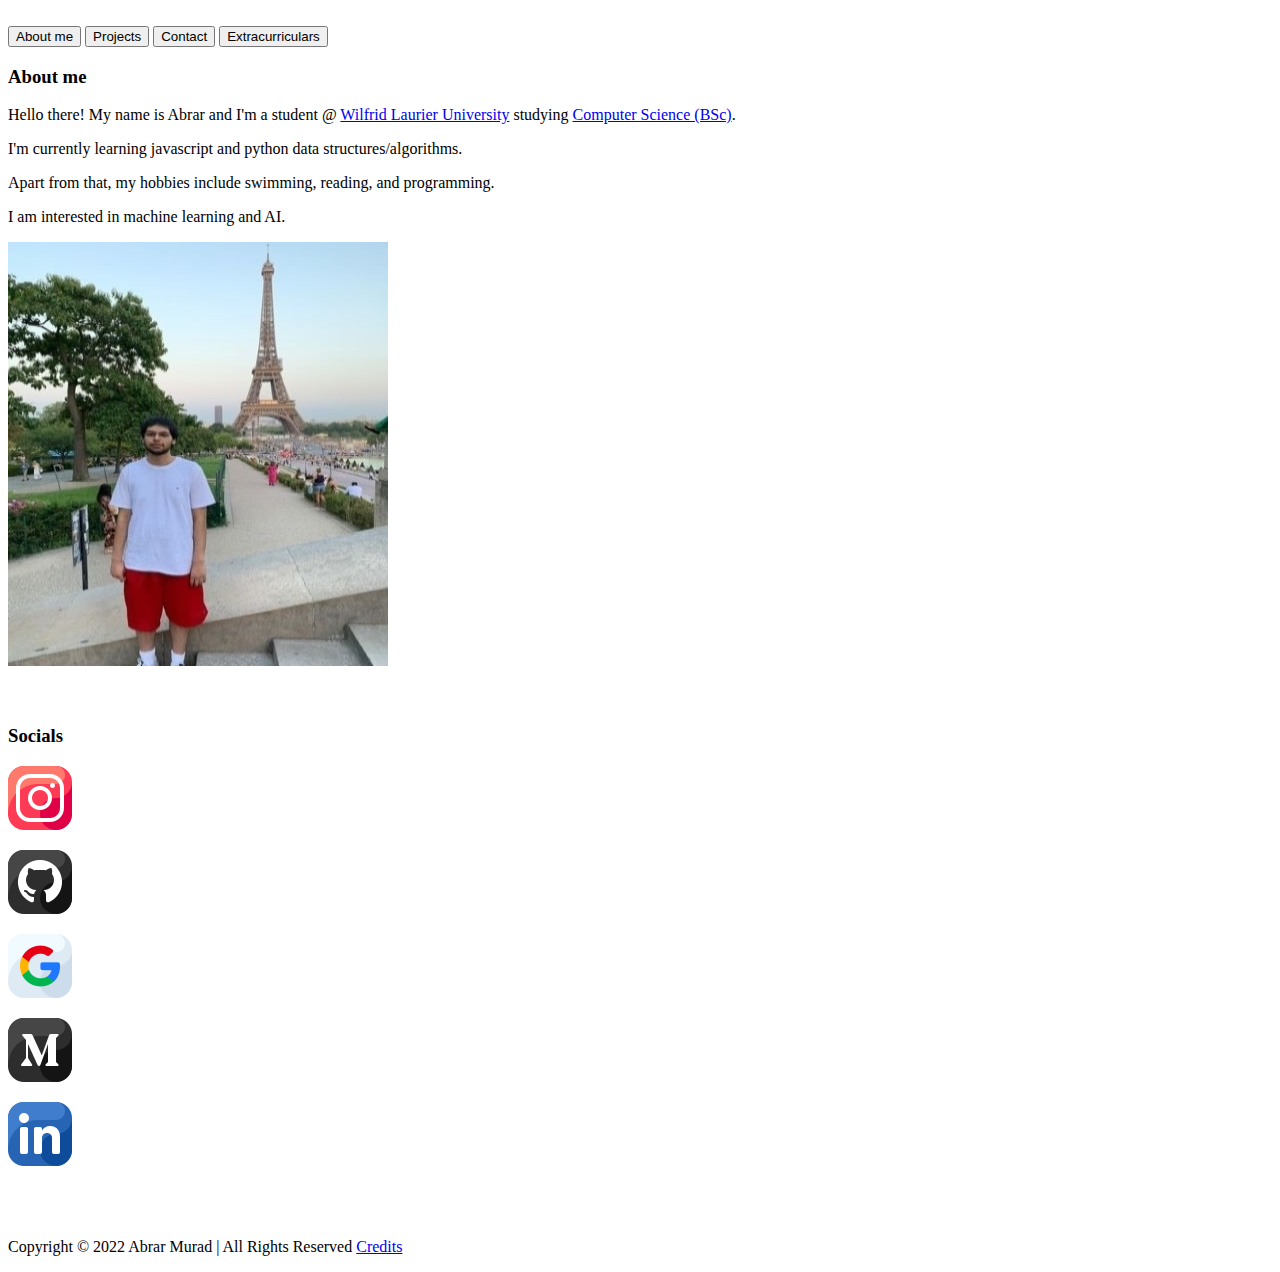
==== index.html @ df9f4e46 "first commit" ====
<!DOCTYPE html>
<html lang="en">
    <head>
        <meta charset="UTF-8" />
        <meta http-equiv="X-UA-Compatible" content="IE=edge" />
        <meta name="viewport" content="width=device-width, initial-scale=1.0" />
        <title>About me</title>
        <link rel="stylesheet" href="./css/styles.css" />
        <link
            rel="stylesheet"
            href="https://fonts.googleapis.com/css?family=Fira Code"
        />
    </head>
    <!-- Progress bar loader -->
    <body onload="myFunction()">
        <div id="progress">
            <div class="progressbar"></div>
        </div>
        <div id="videogameconsole">
            <img src="./css/retro-game.png" alt="" />
        </div>
        <!-- Main content -->
        <div id="webcontent" class="animate">
            <!-- Navigation bar -->
            <div class="navbar">
                <header>
                    <nav>
                        <a href="./index.html"
                            ><button id="bluebutton">About me</button></a
                        >
                        <a href="./projects.html"
                            ><button id="yellowbutton">Projects</button></a
                        >
                        <a href="./contact.html"
                            ><button id="greenbutton">Contact</button></a
                        >
                        <a href="./ECs.html"
                            ><button id="redbutton">Extracurriculars</button></a
                        >
                    </nav>
                </header>
            </div>
            <!-- Introduction text box about me and relevant socials -->
            <div class="pagemargin">
                <div class="textbox1">
                    <h3 id="bluecolor">About me</h3>
                    <p>
                        Hello there! My name is Abrar and I'm a student @
                        <a id="links" href="https://www.wlu.ca/" target="_blank"
                            >Wilfrid Laurier University</a
                        >
                        studying
                        <a
                            id="links"
                            href="https://www.wlu.ca/programs/science/undergraduate/computer-science-bsc/index.html"
                            target="_blank"
                            >Computer Science (BSc)</a
                        >.
                    </p>
                    <p>
                        I'm currently learning javascript and python data
                        structures/algorithms.
                    </p>
                    <p>
                        Apart from that, my hobbies include swimming, reading,
                        and programming.
                    </p>
                    <p>I am interested in machine learning and AI.</p>
                </div>
                <div class="profilepic">
                    <img src="./CSS/profilepic.jpg" alt="Picture of me" />
                </div>
                <br />
                <br />
                <div class="textbox2">
                    <h3 id="headertext">Socials</h3>
                    <div class="socials">
                        <p>
                            <a
                                href="https://www.instagram.com/abrar.murad416"
                                target="_blank"
                                ><img
                                    src="./CSS/instagram.png"
                                    alt="Instagram profile"
                            /></a>
                        </p>
                    </div>
                    <div class="socials">
                        <p>
                            <a
                                href="https://github.com/abrarmurad416"
                                target="_blank"
                                ><img
                                    src="./CSS/github.png"
                                    alt="Github profile"
                            /></a>
                        </p>
                    </div>
                    <div class="socials">
                        <p>
                            <a
                                href="mailto:abrarmurad.am@gmail.com"
                                target="_blank"
                                ><img
                                    src="./CSS/google.png"
                                    alt="Gmail email address"
                            /></a>
                        </p>
                    </div>
                    <div class="socials">
                        <p>
                            <a
                                href="https://medium.com/@abrar.murad416"
                                target="_blank"
                                ><img
                                    src="./CSS/medium.png"
                                    alt="Medium profile"
                            /></a>
                        </p>
                    </div>
                    <div class="socials">
                        <p>
                            <a
                                href="https://www.linkedin.com/in/abrar-murad"
                                target="_blank"
                                ><img
                                    src="./CSS/linkedin.png"
                                    alt="LinkedIn profile"
                            /></a>
                        </p>
                    </div>
                </div>
            </div>
            <br />
            <br />
            <!-- Footer -->
            <div class="footer">
                <p>
                    Copyright © 2022 Abrar Murad | All Rights Reserved
                    <span
                        ><a id="credits" href="./credits.html">Credits</a></span
                    >
                </p>
            </div>
        </div>
        <!-- script hides main content until loader is finished -->
        <script>
            var myVar;
            function myFunction() {
                myVar = setTimeout(showPage, 950);
            }
            function showPage() {
                document.getElementById("progress").style.display = "none";
                document.getElementById("videogameconsole").style.display =
                    "none";
                document.getElementById("webcontent").style.display = "block";
            }
        </script>
    </body>
</html>
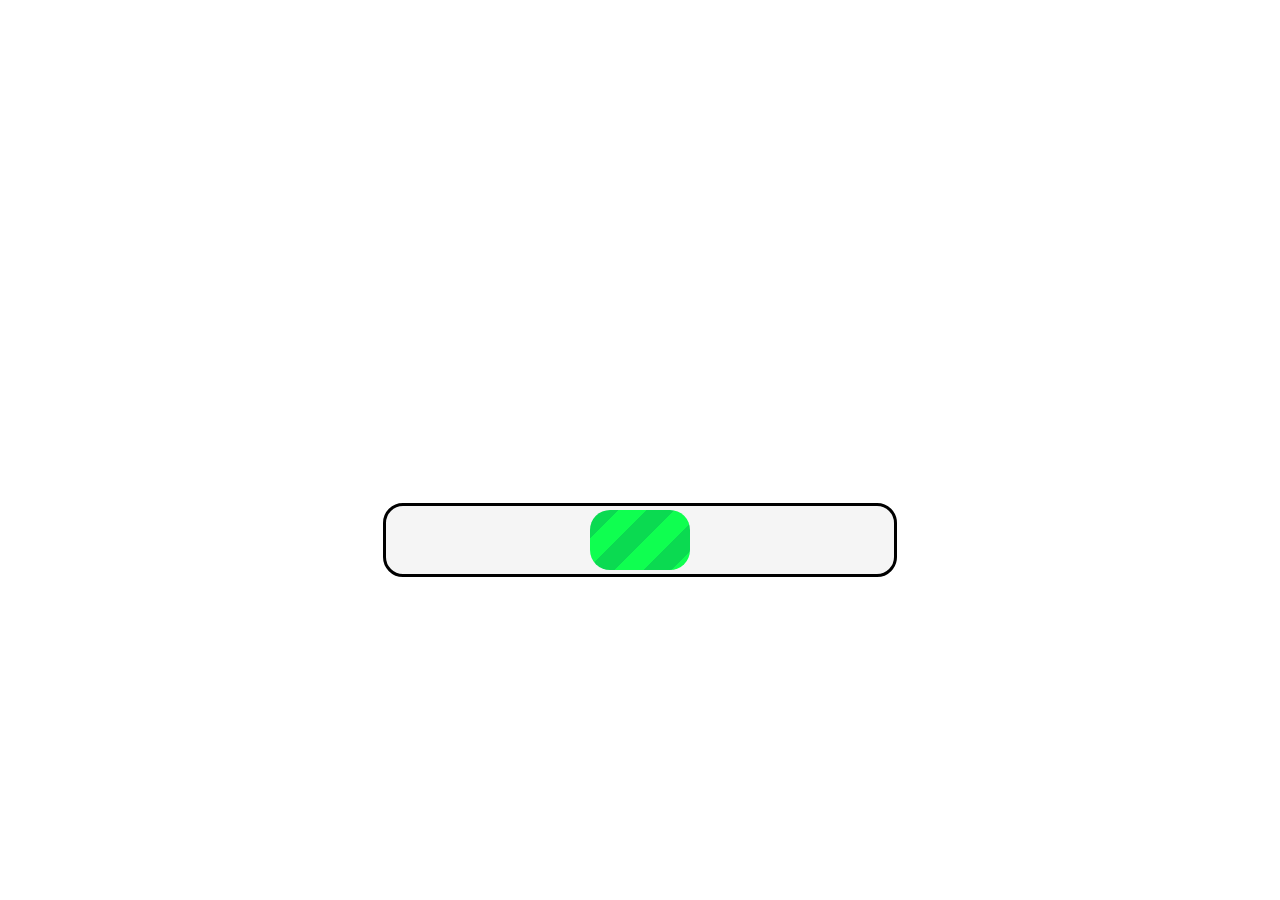
==== commit 6ae15117: "third commit" ====
--- a/index.html
+++ b/index.html
@@ -5,7 +5,7 @@
         <meta http-equiv="X-UA-Compatible" content="IE=edge" />
         <meta name="viewport" content="width=device-width, initial-scale=1.0" />
         <title>About me</title>
-        <link rel="stylesheet" href="./css/styles.css" />
+        <link rel="stylesheet" type="text/css" href="./CSS/styles.css" />
         <link
             rel="stylesheet"
             href="https://fonts.googleapis.com/css?family=Fira Code"
--- a/CSS/styles.css
+++ b/CSS/styles.css
@@ -0,0 +1,340 @@
+/* Website background */
+html {
+    background-color: #ffffff;
+}
+
+/* Website font family and padding */
+body {
+    font-family: "Fira Code", "Courier New", Courier, monospace;
+    padding: 1.875rem;
+}
+
+/* Progress bar styles */
+#progress {
+    padding: 0.25rem;
+    width: 100%;
+    max-width: 31.25rem;
+    background: #f5f5f5;
+    border: 0.188rem solid #000000;
+    border-radius: 1.25rem;
+    height: 3.75rem;
+    position: fixed;
+    top: 60%;
+    left: 50%;
+    transform: translate(-50%, -50%);
+    display: flex;
+    justify-content: center;
+    align-items: center;
+    margin: 1.25rem, 1.25rem;
+    z-index: 1;
+}
+
+/* Green loading effect */
+#progress .progressbar {
+    height: 100%;
+    width: 20%;
+    border-radius: 1.25rem;
+
+    background: repeating-linear-gradient(
+        135deg,
+        #0bda51,
+        #0bda51 1.25rem,
+        #0fff50 1.25rem,
+        #0fff50 2.5rem
+    );
+    animation: fill-bar 1s infinite;
+}
+
+/* Adjusted keyframes for mobile */
+@keyframes fill-bar {
+    from {
+        width: 0%;
+    }
+
+    to {
+        width: 100%;
+    }
+}
+
+@-webkit-keyframes animate {
+    from {
+        bottom: -100px;
+        opacity: 0;
+    }
+
+    to {
+        bottom: 0px;
+        opacity: 1;
+    }
+}
+
+@keyframes animate {
+    from {
+        bottom: -100px;
+        opacity: 0;
+    }
+
+    to {
+        bottom: 0;
+        opacity: 1;
+    }
+}
+
+/* Console image on top of progress bar */
+#videogameconsole {
+    margin: 0;
+    position: fixed;
+    top: 25%;
+    left: 50%;
+    -ms-transform: translate(-50%, -50%);
+    transform: translate(-50%, -50%);
+}
+
+/* Links as it is, on hover, and on active */
+#links {
+    text-decoration: none;
+    color: #ef4423;
+}
+
+#links:hover {
+    color: #9932cc;
+}
+
+#links:active {
+    color: #f6eb14;
+}
+
+/* Content part of the website is white and aligned to the left */
+#webcontent {
+    display: none;
+    text-align: left;
+    background-color: #ffffff;
+}
+
+/* Navigation bar styles */
+.navbar {
+    position: fixed;
+    width: 100%;
+    top: 0.022rem;
+    left: 0;
+    background: black;
+    z-index: 1;
+    text-decoration: none;
+}
+
+/* Button styles set for all buttons, and IDs are used for specific colors */
+button {
+    padding: 0.9rem;
+    font-family: "Fira Code SemiBold", "Courier New", Courier, monospace;
+    color: #ffffff;
+    text-decoration: none;
+    border-width: 0.219rem;
+}
+
+/* About me button */
+#bluebutton {
+    background-color: #2a3492;
+}
+
+#bluebutton:hover {
+    background-color: #000000;
+}
+
+/* About me text header color */
+#bluecolor {
+    color: #2a3492;
+    font-family: "Fira Code SemiBold", "Courier New", Courier, monospace;
+}
+
+/* Projects button */
+#yellowbutton {
+    background-color: #f6eb14;
+    color: #000000;
+}
+
+#yellowbutton:hover {
+    background-color: #000000;
+    color: #ffffff;
+}
+
+/* Projects text header color */
+#yellowcolor {
+    color: #f6eb14;
+    font-family: "Fira Code SemiBold", "Courier New", Courier, monospace;
+}
+
+/* Contact button */
+#greenbutton {
+    background-color: #4faf44;
+}
+
+#greenbutton:hover {
+    background-color: #000000;
+}
+
+/* Contact text header color */
+#greencolor {
+    color: #4faf44;
+    font-family: "Fira Code SemiBold", "Courier New", Courier, monospace;
+}
+
+/* Extracurriculars button */
+#redbutton {
+    background-color: #ef4423;
+}
+
+#redbutton:hover {
+    background-color: #000000;
+}
+
+/* Extracurriculars text header color */
+#redcolor {
+    color: #ef4423;
+    font-family: "Fira Code SemiBold", "Courier New", Courier, monospace;
+}
+
+/* Résumé button */
+#whitebutton {
+    background-color: #ffffff;
+    color: #000000;
+}
+
+#whitebutton:hover {
+    background-color: #000000;
+    color: #ffffff;
+}
+
+/* Credits text header color */
+#purpletextcolor {
+    color: #9932cc;
+    font-family: "Fira Code SemiBold", "Courier New", Courier, monospace;
+}
+
+/* Footer styles */
+.footer {
+    position: fixed;
+    left: 0;
+    bottom: 0;
+    width: 100%;
+    background-color: #000000;
+    color: #ffffff;
+    font-size: 0.6rem;
+}
+
+/* Credits on footer aligned to the right */
+#credits {
+    float: right;
+    text-decoration: none;
+    color: #ffffff;
+}
+
+/* text boxes used throughout the website */
+.textbox1 {
+    background-color: #faf9f6;
+    line-height: 1.6;
+    width: 48rem;
+    padding: 2rem;
+    border: 0.219rem solid #000000;
+    margin: 0 12.5rem 4rem 0;
+    float: left;
+    clear: both;
+}
+
+.textbox2 {
+    background-color: #faf9f6;
+    width: 48rem;
+    height: 9rem;
+    padding: 2rem;
+    border: 0.219rem solid #000000;
+}
+
+/* Page margins spaces distance from the top */
+.pagemargin {
+    margin-top: 4rem;
+}
+
+/* Profile pic styles */
+.profilepic {
+    position: relative;
+    align-items: center;
+    display: inline-block;
+    width: 23.75rem;
+    height: 26.5rem;
+    outline: 0.219rem solid #000000;
+    margin-top: 0.2rem;
+}
+
+.profilepic img {
+    vertical-align: bottom;
+}
+
+/* Social media icon styles */
+.socials {
+    float: left;
+    margin-right: 3rem;
+}
+
+/* Styles for intro text box */
+.introtextbox {
+    top: 5rem;
+    border: 0.219rem solid #000000;
+    background-color: #faf9f6;
+    text-align: center;
+}
+
+.textbox3 {
+    top: 5rem;
+    border: 0.219rem solid #000000;
+    background-color: #faf9f6;
+    text-align: center;
+    padding: 2rem;
+}
+
+.creditsintrotextbox {
+    top: 5rem;
+    border: 0.219rem solid #000000;
+    background-color: #faf9f6;
+    width: 51rem;
+    padding-left: 1rem;
+    margin-bottom: 2rem;
+    float: left;
+    clear: both;
+}
+
+/* Space between each point in the credits section */
+li {
+    margin-bottom: 1rem;
+}
+
+.textbox4 {
+    top: 5rem;
+    border: 0.219rem solid #000000;
+    background-color: #faf9f6;
+    padding: 2rem;
+    line-height: 1.6;
+}
+
+/* Switch to Fira Code Light for paragraph writings */
+#FClight {
+    font-family: "Fira Code Light", "Courier New", Courier, monospace;
+}
+
+/* Header text in Fira Code SemiBold */
+#headertext {
+    font-family: "Fira Code SemiBold", "Courier New", Courier, monospace;
+}
+
+/* Logo of stickynotes.ed and styles applied to it */
+.stickynotesedlogo {
+    position: relative;
+    align-items: center;
+    display: inline-block;
+    width: 25rem;
+    height: 24.75rem;
+    outline: 0.219rem solid #000000;
+    margin-top: 0.2rem;
+}
+
+.stickynotesedlogo img {
+    vertical-align: bottom;
+}
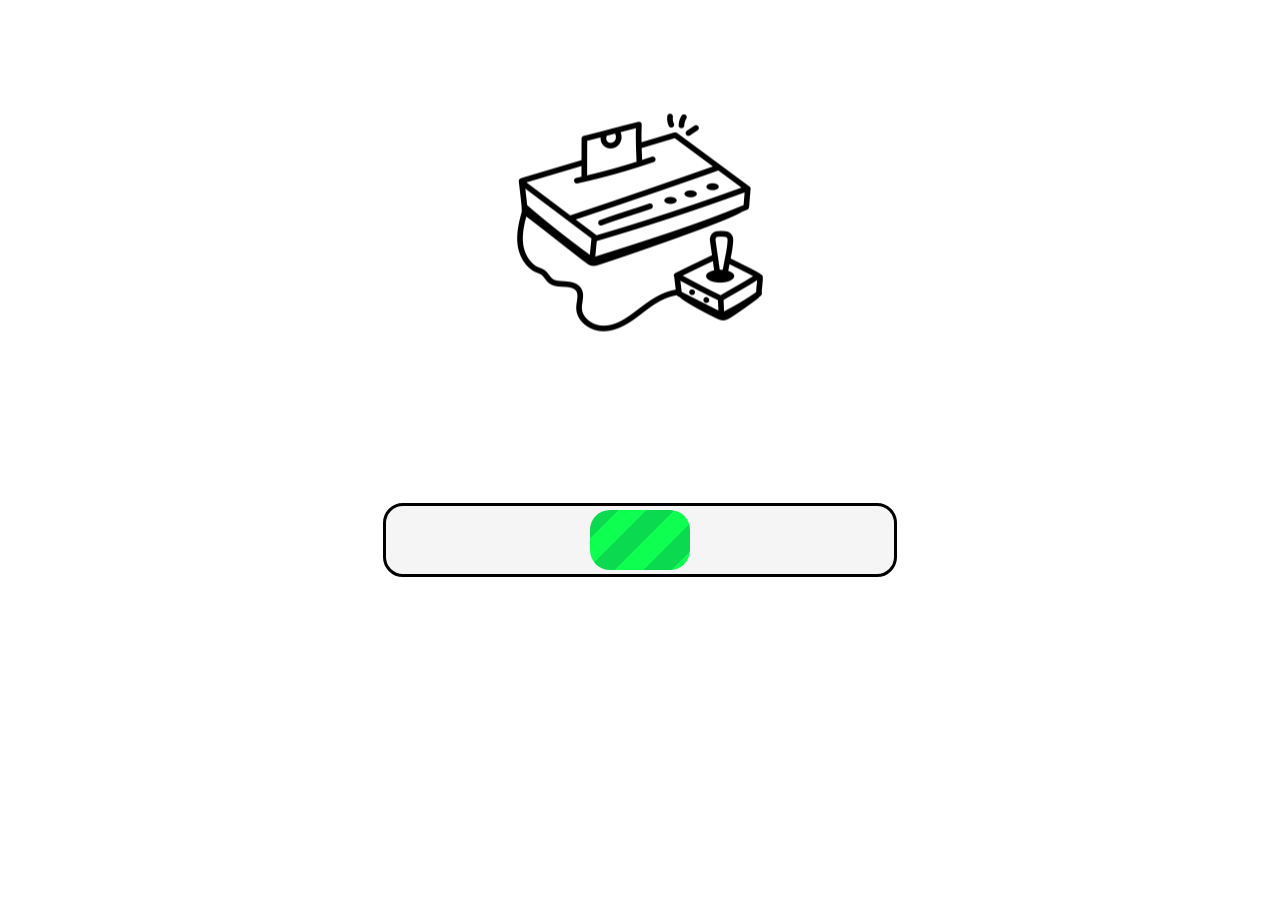
==== commit 09ebd4ee: "fourth commit" ====
--- a/index.html
+++ b/index.html
@@ -17,7 +17,7 @@
             <div class="progressbar"></div>
         </div>
         <div id="videogameconsole">
-            <img src="./css/retro-game.png" alt="" />
+            <img src="./CSS/retro-game.png" alt="retro videogame console" />
         </div>
         <!-- Main content -->
         <div id="webcontent" class="animate">
